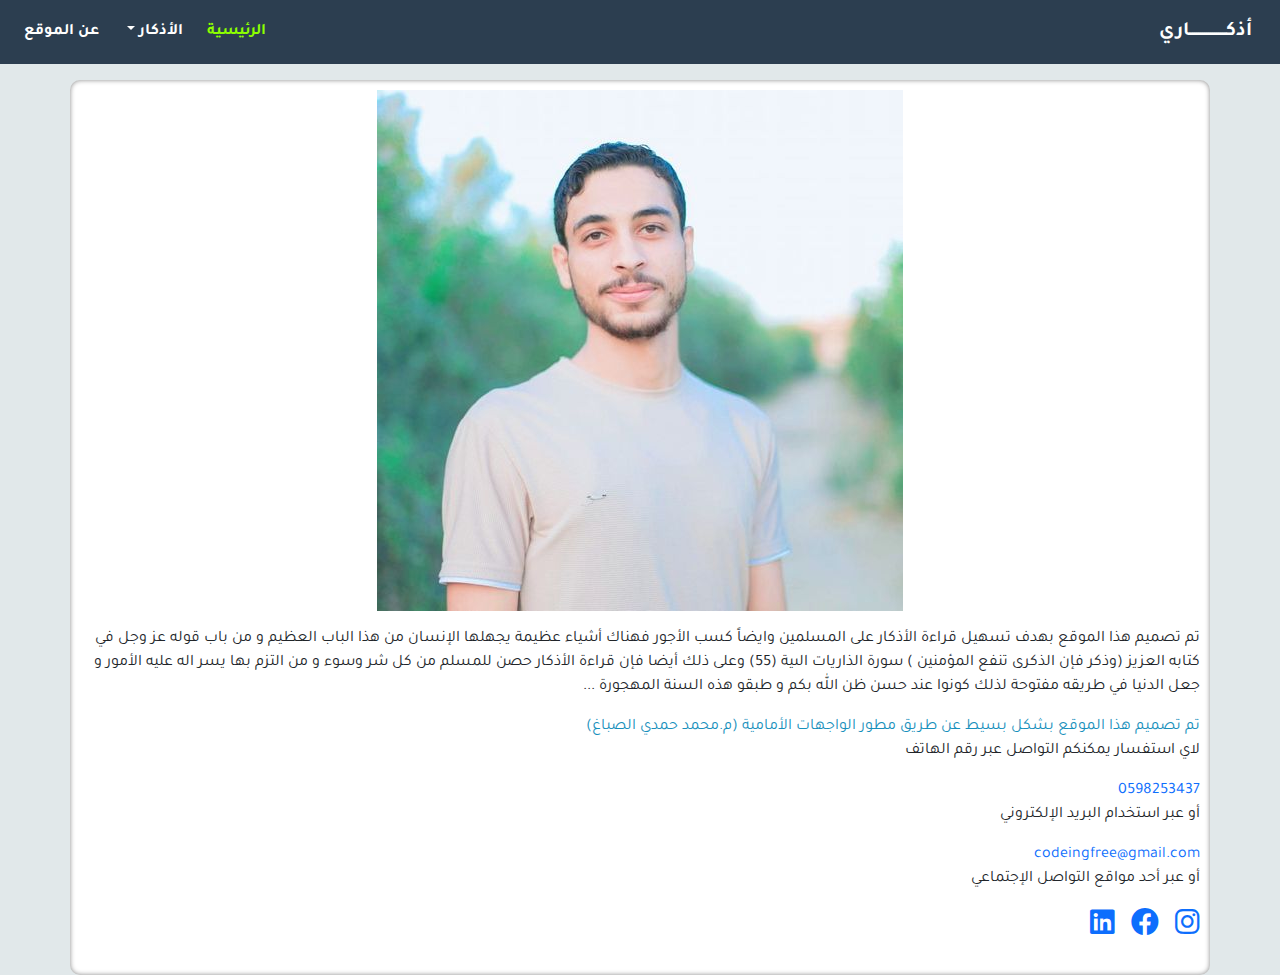
==== aboutus.html @ 80d337b6 "Add files via upload" ====
<!DOCTYPE html>
<html lang="en">
<head>
    <meta charset="UTF-8">
    <meta http-equiv="X-UA-Compatible" content="IE=edge">
    <meta name="viewport" content="width=device-width, initial-scale=1.0">
    <title>موقع الأذكار</title>
    <!-- Link Icon Websit -->
    <link rel="icon" href="img/athkarLogo.png">
    <!-- Link Bootstrab Css -->
    <link rel="stylesheet" href="css/bootstrap.min.css">
    <!-- Link Css Font Awesome -->
    <link rel="stylesheet" href="css/all.min.css">
    <!-- Link Css Edit Me -->
    <link rel="stylesheet" href="css/style.css">
    <!-- Links Google Fonts -->
     <link rel="preconnect" href="https://fonts.googleapis.com">
     <link rel="preconnect" href="https://fonts.gstatic.com" crossorigin>
     <link href="https://fonts.googleapis.com/css2?family=Tajawal:wght@200;500&display=swap" rel="stylesheet">
</head>
<body dir="rtl">
    <!-- Start Code Navbar -->
    <nav class="navbar navbar-expand-lg mb-3">
        <div class="container-fluid">
          <a class="navbar-brand" href="#">
            أذكــــــــــــــــــاري
          </a>
          <button class="navbar-toggler" type="button" data-bs-toggle="collapse" data-bs-target="#navbarSupportedContent" aria-controls="navbarSupportedContent" aria-expanded="false" aria-label="Toggle navigation">
            <i class="fa-solid fa-bars-staggered"></i>
          </button>
          <div class="collapse navbar-collapse" id="navbarSupportedContent">
            <ul class="navbar-nav me-auto mb-2 mb-lg-0">
              <li class="nav-item p-1">
                <a class="nav-link active" aria-current="page" href="index.html">الرئيسية</a>
              </li>
              <li class="nav-item dropdown p-1">
                <a class="nav-link dropdown-toggle" href="#" role="button" data-bs-toggle="dropdown" aria-expanded="false">
                  الأذكار
                </a>
                <ul class="dropdown-menu">
                  <li><a class="dropdown-item" href="moorning.html">أذكار الصباح</a></li>
                  <li><a class="dropdown-item" href="night.html">أذكار المساء</a></li>
                  <li><a class="dropdown-item" href="sleep.html">أذكار النوم</a></li>
                </ul>
              </li>
              <li class="nav-item p-1">
                <a class="nav-link" href="aboutus.html">عن الموقع</a>
              </li>
            </ul>
          </div>
        </div>
      </nav>
    <!-- Finsh Code Navbar -->
    <div class="about">
        <div class="container">
            <div class="photo text-center pb-3">
                <img src="img/Developer.jpg" width="" class="img-fluid"  alt="Mohmmed Developer">
            </div>
            <div class="text-developer text-center text-md-end">
                <p>تم تصميم هذا الموقع بهدف تسهيل  قراءة الأذكار على المسلمين وايضاً كسب الأجور فهناك أشياء عظيمة يجهلها الإنسان من هذا الباب العظيم و من باب قوله عز وجل في كتابه العزيز (وذكر فإن الذكرى تنفع المؤمنين ) سورة الذاريات الىية  (55) وعلى ذلك أيضا فإن قراءة الأذكار حصن للمسلم من كل شر وسوء و من التزم بها يسر اله عليه الأمور و جعل الدنيا في طريقه مفتوحة لذلك كونوا عند حسن ظن الله بكم و طبقو هذه السنة المهجورة ...</p>
                <span>تم  تصميم هذا الموقع  بشكل بسيط  عن طريق مطور الواجهات الأمامية (م.محمد حمدي الصباغ)</span>
                <P>لاي استفسار يمكنكم التواصل عبر رقم الهاتف</P>
                <a href="tel:+970598253437">0598253437</a>
                <p>أو عبر استخدام البريد الإلكتروني </p>
                <a href="https://mail.google.com/mail/u/0/?tab=rm&ogbl#inbox">codeingfree@gmail.com</a>
                <p>أو عبر أحد مواقع التواصل الإجتماعي </p>
                <ul class="d-flex gap-3 fs-3 ">
                    <li><a href="https://www.instagram.com/frecodee/?fbclid=IwAR2NsePPwUAHnUcH2yDevedBPUWZYqeL37VN_rI3wCSUZ8Y7PxO6ggbio4U&__coig_restricted=1"><i class="fa-brands fa-instagram"></i></a></li>
                    <li><a href="https://www.facebook.com/profile.php?id=100085739319023&viewas=&show_switched_toast=false&show_switched_tooltip=false&is_tour_dismissed=false&is_tour_completed=false&show_podcast_settings=false&show_community_transition=false&show_community_review_changes=false&should_open_composer=false&badge_type=NEW_MEMBER&show_community_rollback_toast=false&show_follower_visibility_disclosure=false&bypass_exit_warning=true"><i class="fa-brands fa-facebook"></i></a></li>
                    <li><a href="https://www.linkedin.com/in/m-mohmmed-el-sabbgh-2032a0244/"><i class="fa-brands fa-linkedin"></i></a></li>
                </ul>
            </div>
        </div>
    </div>
        <!-- Script Bootstrab Js -->
        <script src="js/bootstrap.bundle.min.js"></script>
</body>
---- css/style.css ----
*{
    margin: 0;
    padding: 0;
    box-sizing: border-box;
}
/* Add Root Colors */
:root{
    --color-dark:#2C3E50;
    --white-color:#fff;
    --color-gray:#E1E8EA;
    --color-nav:#8cff00;
    --title-bg:#3498DB;
}
/* Local Website Add */
body{
    background-color: var(--color-gray);
    font-family: 'Tajawal', sans-serif;
    overflow-x: hidden;
}
a{
    text-decoration: none;
}
ul{
    list-style: none;
}

/* Start Style Navbar */
.navbar{
    background-color: var(--color-dark);
}
.navbar .navbar-toggler:focus{
    box-shadow: none;
    border: 1px solid var(--color-nav);
}
.navbar .navbar-toggler svg{
    color: var(--color-nav);
}
.navbar .navbar-brand{
    color: var(--white-color);
    font-weight: bold;
}
.navbar .navbar-nav .nav-link{
    color: var(--white-color);
    font-weight: bold;
}
.navbar .navbar-nav .nav-link.active,
.navbar .navbar-nav .nav-link:hover,
.navbar .navbar-nav .nav-link:focus{
    color: var(--color-nav);
    transition: 0.5s;
}
.container-fluid{
    margin: auto;
}
.container{
    box-shadow: inset 0 0 5px #888;
}
/* Finsh Style Navbar */
.accordion{
    max-width: 530px;
    width: 100%;
    background: #FFF;
    padding: 15px;
    border-radius: 8px;
    box-shadow: inset 0 0 5px #888;
}
.accordion .accordion-content{
    margin: 10px 0;
    border-radius: 4px;
    background: #FFF7F0;
    border: 1px solid #FFD6B3;
    overflow: hidden;
}
.accordion-content:nth-child(2){
    background-color: #F0FAFF;
    border-color: #CCEEFF;
    box-shadow: inset 0 0 5px #ffffff;

}
.accordion-content:nth-child(3){
    background-color: #FFF0F3;
    border-color: #FFCCD6;
    box-shadow: inset 0 0 5px #ffffff;

}
.accordion-content:nth-child(4){
    background-color: #F0F0FF;
    border-color: #CCCCFF;
    box-shadow: inset 0 0 5px #ffffff;

}
.accordion-content.open{
    padding-bottom: 10px;
}
.accordion-content header{
    display: flex;
    min-height: 50px;
    padding: 0 15px;
    cursor: pointer;
    align-items: center;
    justify-content: space-between;
    transition: all 0.2s linear;
    box-shadow: inset 0 0 5px #ffffff;

}
.accordion-content.open header{
    min-height: 35px;
}
.accordion-content header .title{
    font-size: 14px;
    font-weight: 500;
    color: #333;
}
.accordion-content header i{
    font-size: 15px;
    color: #333;
}
.accordion-content .description{
    height: 0;
    font-size: 12px;
    color: #333;
    font-weight: 400;
    padding: 0 15px;
    transition: all 0.2s linear;
}

/* Style Page Moorning */
.container{
    background-color: var(--white-color);
    border-radius: 10px;
    padding: 10px;
}
.desc-morinig{
    background-color: var(--color-gray);
    padding: 15px;
    border-radius: 10px;
    border-right: 2px solid black;
    min-height: 200px;
    font-weight: 500;
}
.desc-morinig .one span{
    color: #1890bc;
    font-weight: 800;
}
/* Style Page night sleep */
.tow,.three{
    background-color: var(--color-gray);
    padding: 10px;
    border-bottom-left-radius: 20px;
    border-top-right-radius: 20px;
    border-right: 3px solid cadetblue;
    font-weight: 500;
    min-height: 200px;
}
span{
    color: #1890bc;
}
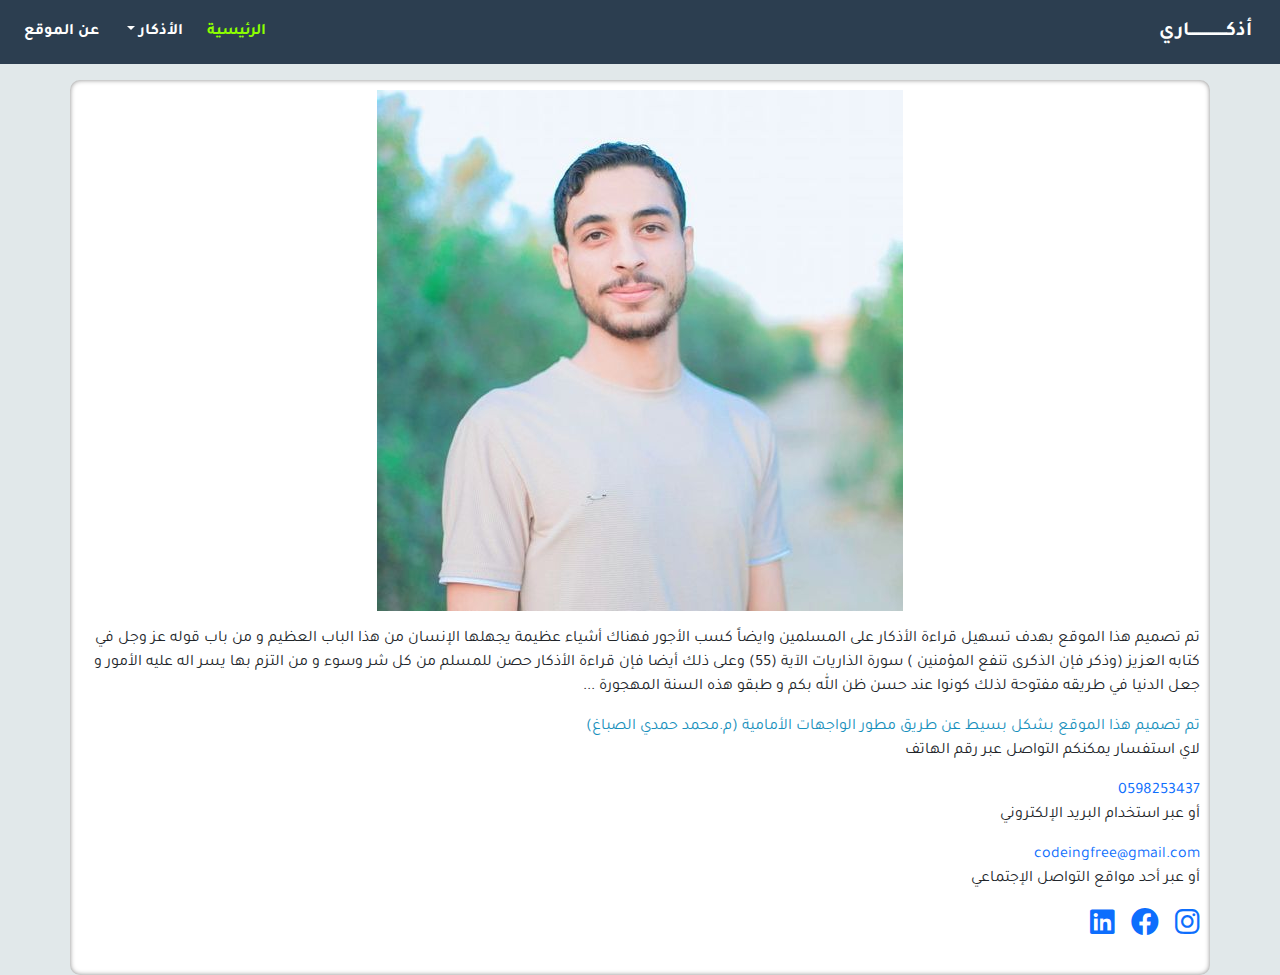
==== commit 46705535: "Update aboutus.html" ====
--- a/aboutus.html
+++ b/aboutus.html
@@ -57,7 +57,7 @@
                 <img src="img/Developer.jpg" width="" class="img-fluid"  alt="Mohmmed Developer">
             </div>
             <div class="text-developer text-center text-md-end">
-                <p>تم تصميم هذا الموقع بهدف تسهيل  قراءة الأذكار على المسلمين وايضاً كسب الأجور فهناك أشياء عظيمة يجهلها الإنسان من هذا الباب العظيم و من باب قوله عز وجل في كتابه العزيز (وذكر فإن الذكرى تنفع المؤمنين ) سورة الذاريات الىية  (55) وعلى ذلك أيضا فإن قراءة الأذكار حصن للمسلم من كل شر وسوء و من التزم بها يسر اله عليه الأمور و جعل الدنيا في طريقه مفتوحة لذلك كونوا عند حسن ظن الله بكم و طبقو هذه السنة المهجورة ...</p>
+                <p>تم تصميم هذا الموقع بهدف تسهيل  قراءة الأذكار على المسلمين وايضاً كسب الأجور فهناك أشياء عظيمة يجهلها الإنسان من هذا الباب العظيم و من باب قوله عز وجل في كتابه العزيز (وذكر فإن الذكرى تنفع المؤمنين ) سورة الذاريات الآية  (55) وعلى ذلك أيضا فإن قراءة الأذكار حصن للمسلم من كل شر وسوء و من التزم بها يسر اله عليه الأمور و جعل الدنيا في طريقه مفتوحة لذلك كونوا عند حسن ظن الله بكم و طبقو هذه السنة المهجورة ...</p>
                 <span>تم  تصميم هذا الموقع  بشكل بسيط  عن طريق مطور الواجهات الأمامية (م.محمد حمدي الصباغ)</span>
                 <P>لاي استفسار يمكنكم التواصل عبر رقم الهاتف</P>
                 <a href="tel:+970598253437">0598253437</a>
@@ -74,4 +74,4 @@
     </div>
         <!-- Script Bootstrab Js -->
         <script src="js/bootstrap.bundle.min.js"></script>
-</body>+</body>
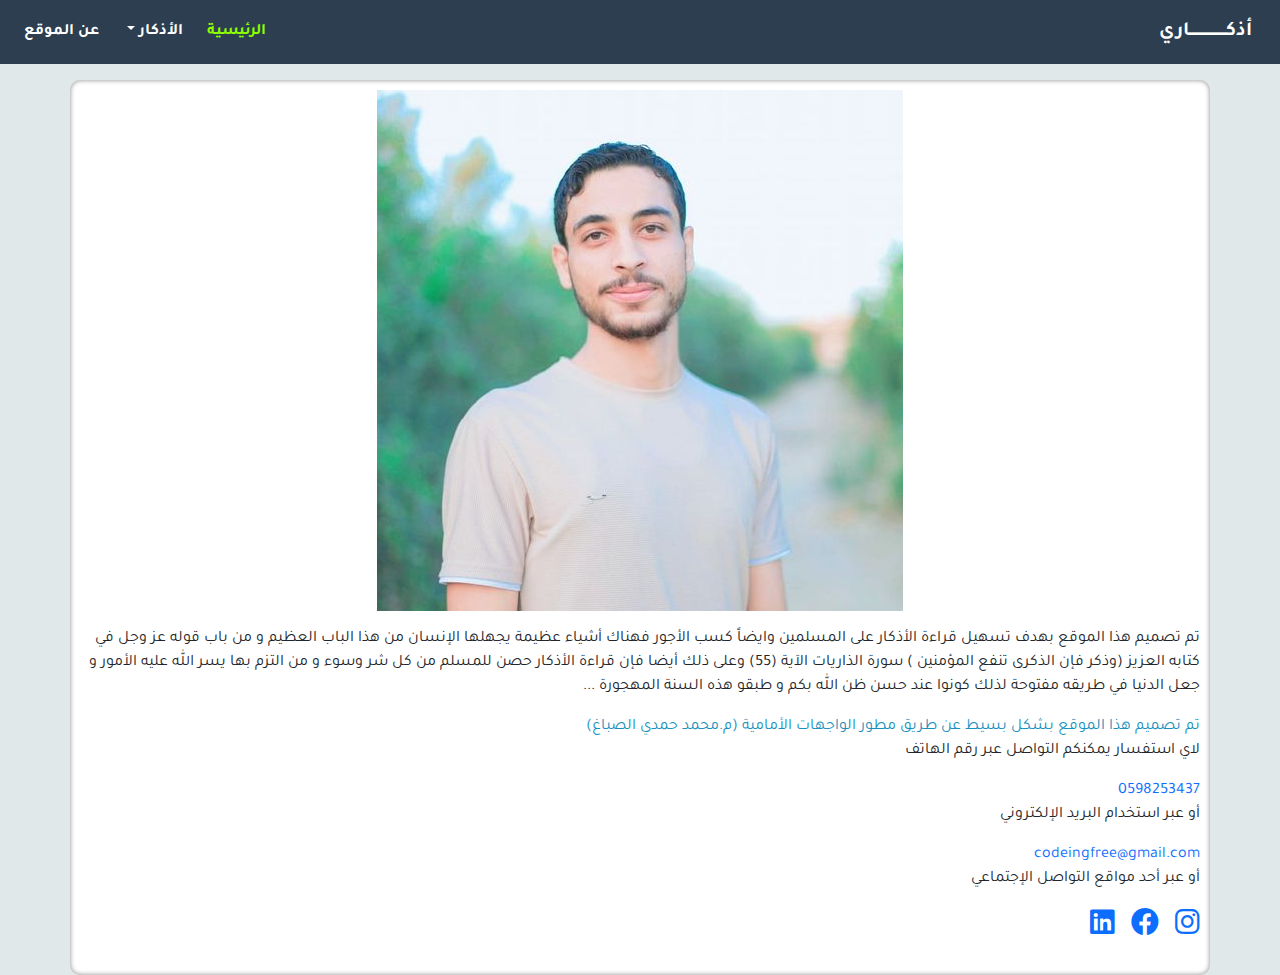
==== commit c2a69af0: "Update aboutus.html" ====
--- a/aboutus.html
+++ b/aboutus.html
@@ -57,7 +57,7 @@
                 <img src="img/Developer.jpg" width="" class="img-fluid"  alt="Mohmmed Developer">
             </div>
             <div class="text-developer text-center text-md-end">
-                <p>تم تصميم هذا الموقع بهدف تسهيل  قراءة الأذكار على المسلمين وايضاً كسب الأجور فهناك أشياء عظيمة يجهلها الإنسان من هذا الباب العظيم و من باب قوله عز وجل في كتابه العزيز (وذكر فإن الذكرى تنفع المؤمنين ) سورة الذاريات الآية  (55) وعلى ذلك أيضا فإن قراءة الأذكار حصن للمسلم من كل شر وسوء و من التزم بها يسر اله عليه الأمور و جعل الدنيا في طريقه مفتوحة لذلك كونوا عند حسن ظن الله بكم و طبقو هذه السنة المهجورة ...</p>
+                <p>تم تصميم هذا الموقع بهدف تسهيل  قراءة الأذكار على المسلمين وايضاً كسب الأجور فهناك أشياء عظيمة يجهلها الإنسان من هذا الباب العظيم و من باب قوله عز وجل في كتابه العزيز (وذكر فإن الذكرى تنفع المؤمنين ) سورة الذاريات الآية  (55) وعلى ذلك أيضا فإن قراءة الأذكار حصن للمسلم من كل شر وسوء و من التزم بها يسر الله عليه الأمور و جعل الدنيا في طريقه مفتوحة لذلك كونوا عند حسن ظن الله بكم و طبقو هذه السنة المهجورة ...</p>
                 <span>تم  تصميم هذا الموقع  بشكل بسيط  عن طريق مطور الواجهات الأمامية (م.محمد حمدي الصباغ)</span>
                 <P>لاي استفسار يمكنكم التواصل عبر رقم الهاتف</P>
                 <a href="tel:+970598253437">0598253437</a>
